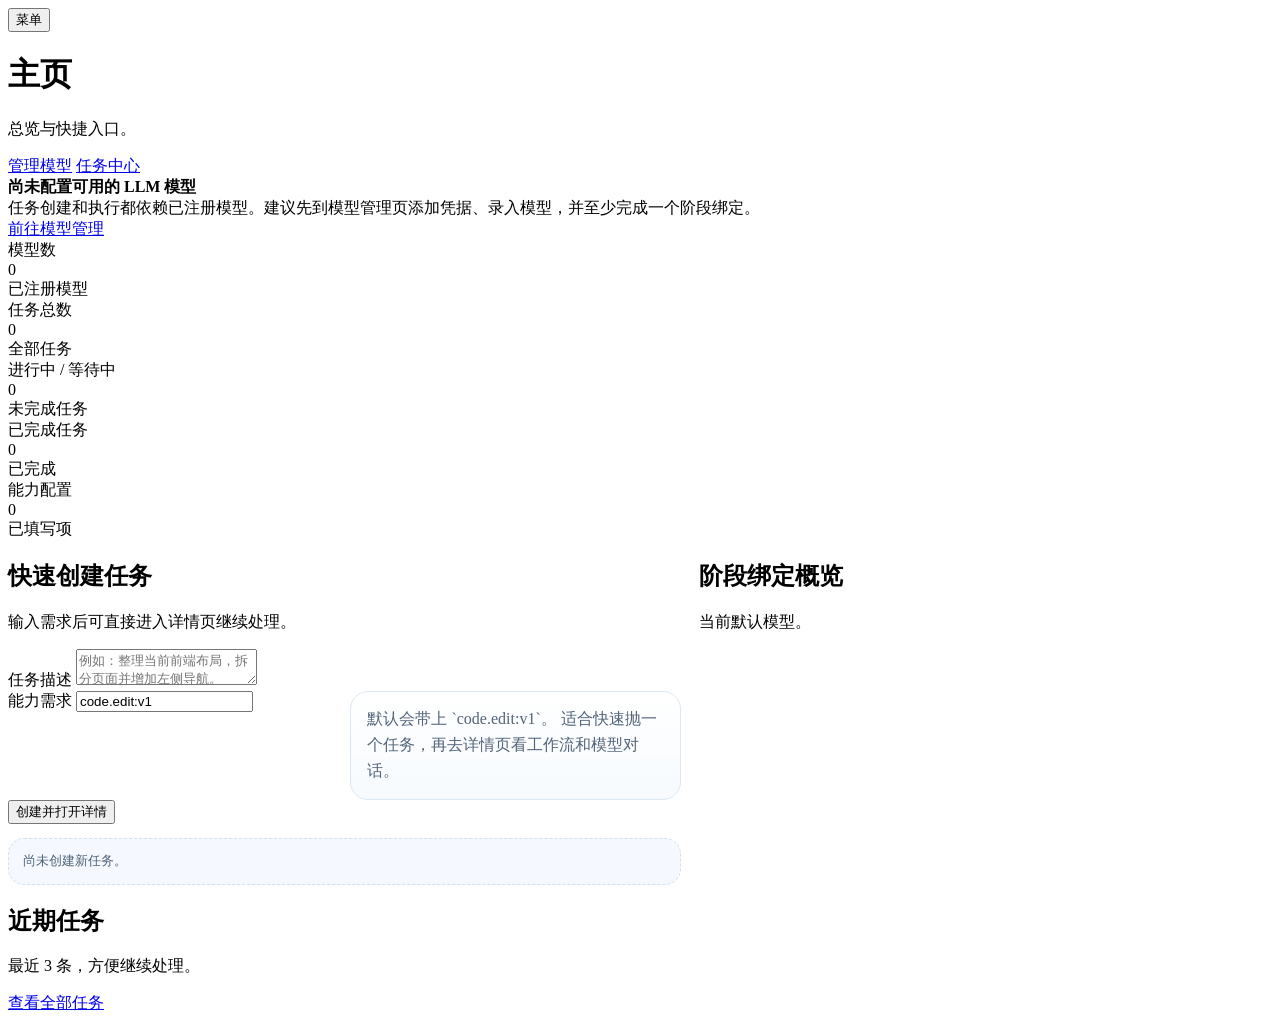
==== frontend/index.html @ fa6e2c6e "initial project import" ====
<!DOCTYPE html>
<html lang="zh-CN">
<head>
  <meta charset="UTF-8" />
  <meta name="viewport" content="width=device-width, initial-scale=1" />
  <title>主页 - MACS</title>
  <link rel="stylesheet" href="/app-shell.css?v=20260324a" />
  <style>
    @import url('https://fonts.googleapis.com/css2?family=IBM+Plex+Sans:wght@400;500;600;700&family=Noto+Sans+SC:wght@400;500;700&display=swap');

    .dashboard-grid {
      display: grid;
      grid-template-columns: minmax(320px, 1.08fr) minmax(300px, 0.92fr);
      gap: 18px;
    }

    .binding-list,
    .task-list {
      display: grid;
      gap: 10px;
    }

    .binding-item,
    .task-item {
      padding: 14px 15px;
      border-radius: 16px;
      border: 1px solid #e1ebf4;
      background: rgba(255, 255, 255, 0.92);
      position: relative;
      overflow: hidden;
    }

    .binding-item::before,
    .task-item::before {
      content: "";
      position: absolute;
      inset: 0 auto 0 0;
      width: 4px;
      background: linear-gradient(180deg, #2f7df6, #0f9d74);
    }

    .binding-item strong,
    .task-item strong {
      display: block;
      margin-bottom: 4px;
      color: #17304c;
      font-size: 14px;
    }

    .binding-item span,
    .task-item span {
      color: #5a6c80;
      font-size: 13px;
      line-height: 1.55;
    }

    .task-item-top {
      display: flex;
      align-items: flex-start;
      justify-content: space-between;
      gap: 12px;
    }

    .task-actions {
      display: flex;
      gap: 8px;
      flex-wrap: wrap;
      margin-top: 12px;
    }

    .task-item:hover,
    .binding-item:hover {
      box-shadow: 0 14px 28px rgba(20, 48, 78, 0.08);
      transform: translateY(-1px);
    }

    .task-actions a,
    .task-actions button {
      min-height: 34px;
      padding: 6px 12px;
      font-size: 12px;
    }

    .quick-form-result {
      margin-top: 14px;
      padding: 12px 14px;
      border-radius: 16px;
      border: 1px dashed #cfe0f1;
      background: rgba(244, 249, 255, 0.9);
      color: #4e6277;
      font-size: 13px;
      line-height: 1.6;
    }

    .inline-field {
      display: grid;
      grid-template-columns: repeat(2, minmax(0, 1fr));
      gap: 12px;
    }

    .task-item-top > div:first-child {
      min-width: 0;
    }

    .soft-note {
      padding: 14px 16px;
      border-radius: 18px;
      border: 1px solid #dbe7f3;
      background: linear-gradient(180deg, rgba(255,255,255,.96), rgba(246,250,254,.92));
      color: #526579;
      line-height: 1.65;
    }

    @media (max-width: 1180px) {
      .dashboard-grid,
      .inline-field {
        grid-template-columns: 1fr;
      }
    }

    @media (max-width: 720px) {
      .task-item-top {
        flex-direction: column;
      }

      .task-actions {
        width: 100%;
      }
    }
  </style>
</head>
<body class="app-page" data-page="home">
  <div class="app-shell">
    <aside class="app-sidebar" data-shell-sidebar></aside>
    <main class="app-main">
      <header class="page-header">
        <div class="page-heading">
          <button class="nav-toggle secondary" type="button" data-sidebar-toggle>菜单</button>
          <div>
            <h1>主页</h1>
            <p class="page-subtitle">总览与快捷入口。</p>
          </div>
        </div>
        <div class="page-actions">
          <a class="button-link" href="/models.html">管理模型</a>
          <a class="button-link secondary" href="/tasks.html">任务中心</a>
        </div>
      </header>

      <section id="setupBanner" class="callout">
        <div>
          <strong>尚未配置可用的 LLM 模型</strong>
          <div>任务创建和执行都依赖已注册模型。建议先到模型管理页添加凭据、录入模型，并至少完成一个阶段绑定。</div>
        </div>
        <a class="button-link" href="/models.html">前往模型管理</a>
      </section>

      <section class="kpi-grid">
        <div class="kpi-card">
          <div class="kpi-label">模型数</div>
          <div class="kpi-value" id="kpiModels">0</div>
          <div class="kpi-meta">已注册模型</div>
        </div>
        <div class="kpi-card">
          <div class="kpi-label">任务总数</div>
          <div class="kpi-value" id="kpiTasks">0</div>
          <div class="kpi-meta">全部任务</div>
        </div>
        <div class="kpi-card">
          <div class="kpi-label">进行中 / 等待中</div>
          <div class="kpi-value" id="kpiActive">0</div>
          <div class="kpi-meta">未完成任务</div>
        </div>
        <div class="kpi-card">
          <div class="kpi-label">已完成任务</div>
          <div class="kpi-value" id="kpiDone">0</div>
          <div class="kpi-meta">已完成</div>
        </div>
        <div class="kpi-card">
          <div class="kpi-label">能力配置</div>
          <div class="kpi-value" id="kpiCapabilities">0</div>
          <div class="kpi-meta">已填写项</div>
        </div>
      </section>

      <section class="dashboard-grid">
        <section class="card">
          <div class="section-head">
            <div>
              <h2>快速创建任务</h2>
              <p>输入需求后可直接进入详情页继续处理。</p>
            </div>
          </div>
          <label for="spec">任务描述</label>
          <textarea id="spec" placeholder="例如：整理当前前端布局，拆分页面并增加左侧导航。"></textarea>
          <div class="inline-field">
            <div>
              <label for="caps">能力需求</label>
              <input id="caps" value="code.edit:v1" />
            </div>
            <div class="soft-note">
              默认会带上 `code.edit:v1`。
              适合快速抛一个任务，再去详情页看工作流和模型对话。
            </div>
          </div>
          <div class="actions">
            <button type="button" onclick="createTask()">创建并打开详情</button>
          </div>
          <div id="createResult" class="quick-form-result">尚未创建新任务。</div>
        </section>

        <section class="card">
          <div class="section-head">
            <div>
              <h2>阶段绑定概览</h2>
              <p>当前默认模型。</p>
            </div>
          </div>
          <div id="bindingList" class="binding-list"></div>
        </section>
      </section>

      <section class="card">
        <div class="section-head">
          <div>
            <h2>近期任务</h2>
            <p>最近 3 条，方便继续处理。</p>
          </div>
          <a class="button-link ghost" href="/tasks.html">查看全部任务</a>
        </div>
        <div id="recentTasks" class="task-list"></div>
      </section>
    </main>
  </div>

  <script src="/app-shell.js?v=20260324a"></script>
  <script>
    let tasks = [];
    let overview = { credentials: [], models: [], stage_bindings: {}, stages: [] };
    let capabilityState = { vector_model: '', rerank_model: '', notes: '' };

    function escapeHtml(text) {
      return String(text || '').replace(/[&<>"']/g, (char) => ({ '&': '&amp;', '<': '&lt;', '>': '&gt;', '"': '&quot;', "'": '&#39;' }[char]));
    }

    function getStatusClass(status) {
      if (!status) return 'status-created';
      return `status-${String(status).replace(/[^a-zA-Z0-9_]/g, '_')}`;
    }

    function hasRegisteredLlm() {
      return (overview.models || []).some((item) => (item.model_kind || 'llm') === 'llm');
    }

    function renderSetupBanner() {
      const banner = document.getElementById('setupBanner');
      banner.classList.toggle('show', !hasRegisteredLlm());
    }

    function renderKpis() {
      const total = tasks.length;
      const active = tasks.filter((item) => ['created', 'running', 'waiting_user', 'aborting'].includes(item.status)).length;
      const done = tasks.filter((item) => item.status === 'completed').length;
      const capabilityCount = [capabilityState.vector_model, capabilityState.rerank_model, capabilityState.notes].filter(Boolean).length;
      document.getElementById('kpiModels').textContent = String((overview.models || []).length);
      document.getElementById('kpiTasks').textContent = String(total);
      document.getElementById('kpiActive').textContent = String(active);
      document.getElementById('kpiDone').textContent = String(done);
      document.getElementById('kpiCapabilities').textContent = String(capabilityCount);
    }

    function renderBindings() {
      const box = document.getElementById('bindingList');
      const stages = overview.stages || [];
      if (!stages.length) {
        box.innerHTML = '<div class="empty-state">暂无阶段绑定信息。</div>';
        return;
      }
      box.innerHTML = stages.map((stage) => {
        const modelId = (overview.stage_bindings || {})[stage];
        const model = (overview.models || []).find((item) => item.model_id === modelId);
        return `
          <div class="binding-item">
            <strong>${escapeHtml(stage)}</strong>
            <span>${model ? `${escapeHtml(model.name)} · ${escapeHtml(model.provider_type || 'provider')}` : '尚未绑定模型'}</span>
          </div>
        `;
      }).join('');
    }

    function renderRecentTasks() {
      const box = document.getElementById('recentTasks');
      if (!tasks.length) {
        box.innerHTML = '<div class="empty-state">还没有任务。完成模型配置后，可以直接在这个首页快速创建一个。</div>';
        return;
      }
      box.innerHTML = tasks.slice(0, 3).map((task) => `
        <div class="task-item">
          <div class="task-item-top">
            <div>
              <strong>${escapeHtml(task.context?.spec || '未填写需求')}</strong>
              <span>${escapeHtml(task.task_id)}</span>
            </div>
            <span class="status-badge ${getStatusClass(task.status)}">${escapeHtml(task.status || 'unknown')}</span>
          </div>
          <span>能力：${escapeHtml((task.required_capabilities || []).join(', ') || '-')}</span>
          <div class="task-actions">
            <a class="button-link ghost" href="/task.html?task_id=${encodeURIComponent(task.task_id)}">打开详情</a>
          </div>
        </div>
      `).join('');
    }

    async function fetchAll() {
      const [tasksResp, overviewResp, capabilityResp] = await Promise.all([
        fetch('/tasks'),
        fetch('/ai-registry/overview'),
        fetch('/capabilities'),
      ]);
      tasks = await tasksResp.json();
      overview = await overviewResp.json();
      capabilityState = await capabilityResp.json();
    }

    async function refreshDashboard() {
      await fetchAll();
      renderSetupBanner();
      renderKpis();
      renderBindings();
      renderRecentTasks();
    }

    async function createTask() {
      const spec = document.getElementById('spec').value.trim();
      const caps = document.getElementById('caps').value.split(',').map((item) => item.trim()).filter(Boolean);
      const result = document.getElementById('createResult');
      if (!spec) {
        result.textContent = '请先填写任务描述。';
        return;
      }
      const resp = await fetch('/tasks', {
        method: 'POST',
        headers: { 'Content-Type': 'application/json' },
        body: JSON.stringify({ context: { spec }, required_capabilities: caps }),
      });
      const data = await resp.json();
      if (!resp.ok) {
        result.textContent = data.detail || '任务创建失败。';
        return;
      }
      result.innerHTML = `已创建任务 <strong>${escapeHtml(data.task_id)}</strong>，准备跳转到详情页。`;
      await refreshDashboard();
      window.location.href = `/task.html?task_id=${encodeURIComponent(data.task_id)}`;
    }

    refreshDashboard();
    setInterval(refreshDashboard, 8000);
  </script>
</body>
</html>
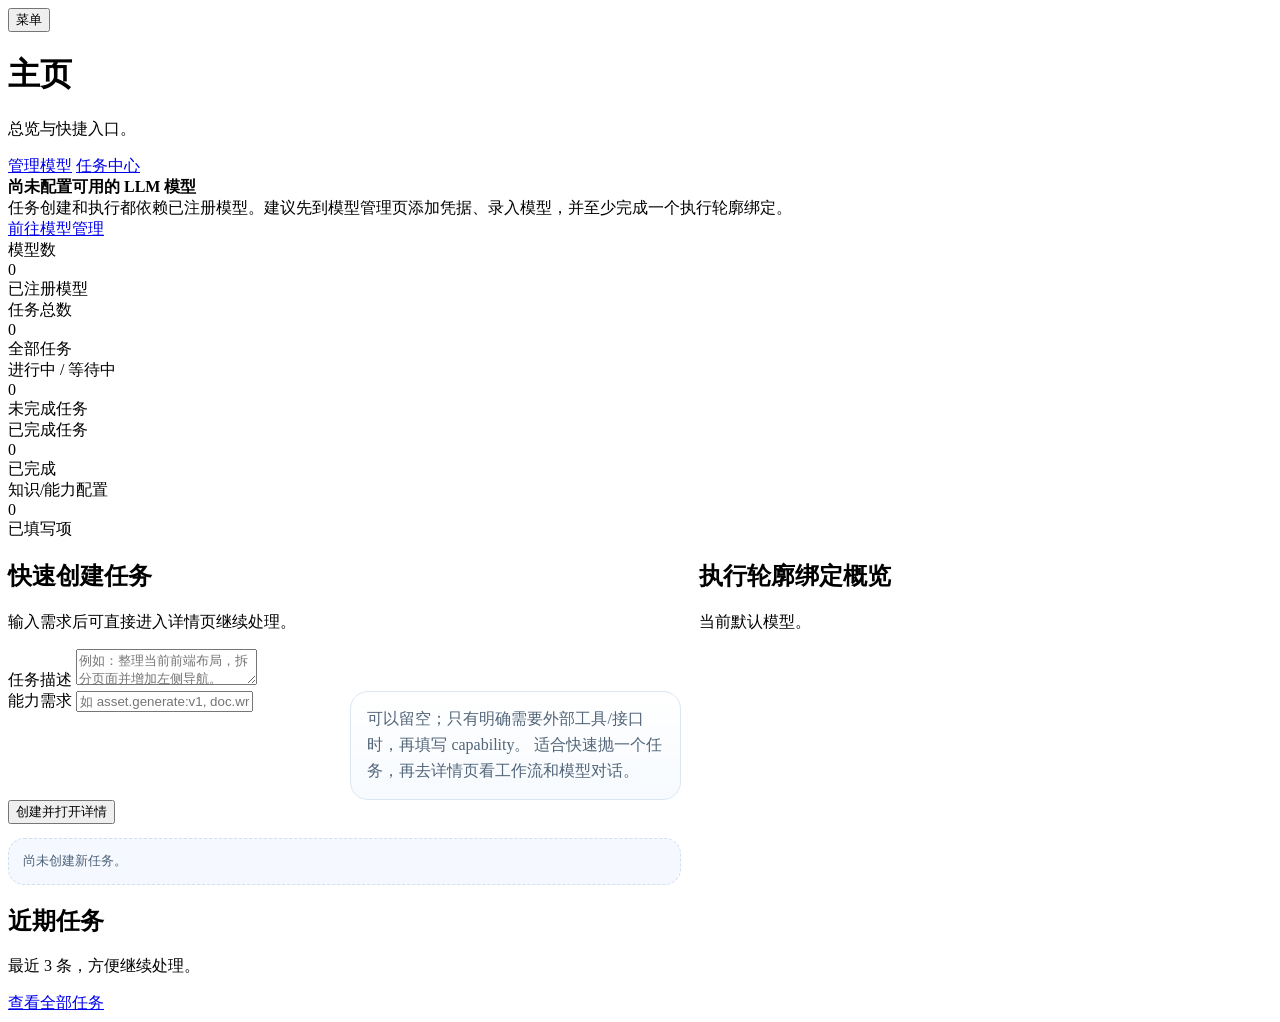
==== commit 504ab437: "refactor workflow planning and add MCP registry" ====
--- a/frontend/index.html
+++ b/frontend/index.html
@@ -4,7 +4,7 @@
   <meta charset="UTF-8" />
   <meta name="viewport" content="width=device-width, initial-scale=1" />
   <title>主页 - MACS</title>
-  <link rel="stylesheet" href="/app-shell.css?v=20260324a" />
+  <link rel="stylesheet" href="/app-shell.css?v=20260326b" />
   <style>
     @import url('https://fonts.googleapis.com/css2?family=IBM+Plex+Sans:wght@400;500;600;700&family=Noto+Sans+SC:wght@400;500;700&display=swap');
 
@@ -150,7 +150,7 @@
       <section id="setupBanner" class="callout">
         <div>
           <strong>尚未配置可用的 LLM 模型</strong>
-          <div>任务创建和执行都依赖已注册模型。建议先到模型管理页添加凭据、录入模型，并至少完成一个阶段绑定。</div>
+          <div>任务创建和执行都依赖已注册模型。建议先到模型管理页添加凭据、录入模型，并至少完成一个执行轮廓绑定。</div>
         </div>
         <a class="button-link" href="/models.html">前往模型管理</a>
       </section>
@@ -177,7 +177,7 @@
           <div class="kpi-meta">已完成</div>
         </div>
         <div class="kpi-card">
-          <div class="kpi-label">能力配置</div>
+          <div class="kpi-label">知识/能力配置</div>
           <div class="kpi-value" id="kpiCapabilities">0</div>
           <div class="kpi-meta">已填写项</div>
         </div>
@@ -196,10 +196,10 @@
           <div class="inline-field">
             <div>
               <label for="caps">能力需求</label>
-              <input id="caps" value="code.edit:v1" />
+              <input id="caps" value="" placeholder="如 asset.generate:v1, doc.write:v1" />
             </div>
             <div class="soft-note">
-              默认会带上 `code.edit:v1`。
+              可以留空；只有明确需要外部工具/接口时，再填写 capability。
               适合快速抛一个任务，再去详情页看工作流和模型对话。
             </div>
           </div>
@@ -212,7 +212,7 @@
         <section class="card">
           <div class="section-head">
             <div>
-              <h2>阶段绑定概览</h2>
+              <h2>执行轮廓绑定概览</h2>
               <p>当前默认模型。</p>
             </div>
           </div>
@@ -233,11 +233,11 @@
     </main>
   </div>
 
-  <script src="/app-shell.js?v=20260324a"></script>
+  <script src="/app-shell.js?v=20260326b"></script>
   <script>
     let tasks = [];
-    let overview = { credentials: [], models: [], stage_bindings: {}, stages: [] };
-    let capabilityState = { vector_model: '', rerank_model: '', notes: '' };
+    let overview = { credentials: [], models: [], stage_bindings: {}, stages: [], execution_profiles: [] };
+    let capabilityState = { vector_model: '', rerank_model: '', notes: '', bindings: [] };
 
     function escapeHtml(text) {
       return String(text || '').replace(/[&<>"']/g, (char) => ({ '&': '&amp;', '<': '&lt;', '>': '&gt;', '"': '&quot;', "'": '&#39;' }[char]));
@@ -261,7 +261,11 @@
       const total = tasks.length;
       const active = tasks.filter((item) => ['created', 'running', 'waiting_user', 'aborting'].includes(item.status)).length;
       const done = tasks.filter((item) => item.status === 'completed').length;
-      const capabilityCount = [capabilityState.vector_model, capabilityState.rerank_model, capabilityState.notes].filter(Boolean).length;
+      const capabilityCount = [
+        capabilityState.vector_model,
+        capabilityState.rerank_model,
+        capabilityState.notes,
+      ].filter(Boolean).length + ((capabilityState.bindings || []).filter((item) => item && item.enabled !== false).length);
       document.getElementById('kpiModels').textContent = String((overview.models || []).length);
       document.getElementById('kpiTasks').textContent = String(total);
       document.getElementById('kpiActive').textContent = String(active);
@@ -271,9 +275,9 @@
 
     function renderBindings() {
       const box = document.getElementById('bindingList');
-      const stages = overview.stages || [];
+      const stages = overview.execution_profiles || overview.stages || [];
       if (!stages.length) {
-        box.innerHTML = '<div class="empty-state">暂无阶段绑定信息。</div>';
+        box.innerHTML = '<div class="empty-state">暂无执行轮廓绑定信息。</div>';
         return;
       }
       box.innerHTML = stages.map((stage) => {
